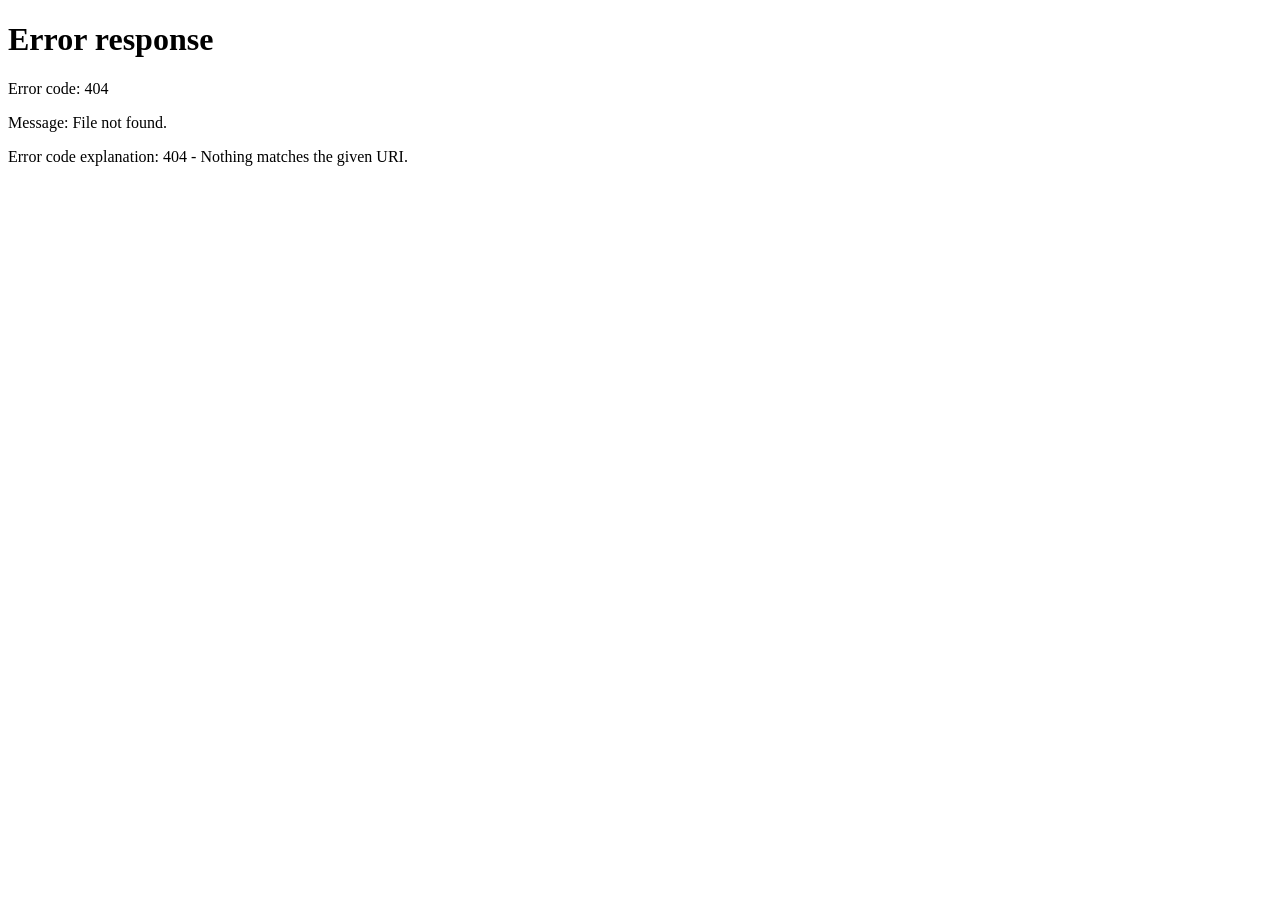
==== index.html @ 8b1a1ca0 "Sube index y calendario de citas" ====
<!doctype html>
<html lang="es">
<head>
  <meta charset="UTF-8">
  <meta name="viewport" content="width=device-width, initial-scale=1.0">
  <title>Especialidades | Clínica Salud</title>
  <link rel="stylesheet" href="https://cdn.jsdelivr.net/npm/@fortawesome/fontawesome-free@6.7.2/css/all.min.css">
  <link rel="stylesheet" href="css/estilos.css">
  <script src="js/app.js" defer></script>
</head>
<body data-page="inicio">
  <header>
    <h1><i class="fa-solid fa-heart-pulse" aria-hidden="true"></i> Clínica Salud</h1>
    <p id="saludo-usuario"></p>
    <button id="cerrar-sesion" type="button"><i class="fa-solid fa-right-from-bracket" aria-hidden="true"></i> Cerrar sesión</button>
  </header>

  <main>
    <section aria-labelledby="titulo-especialidades">
      <h2 id="titulo-especialidades"><i class="fa-solid fa-calendar-check" aria-hidden="true"></i> Solicita una cita</h2>
      <p>Elige una especialidad para consultar a sus médicos disponibles.</p>

      <label for="especialidad">Especialidad</label><br>
      <select id="especialidad" name="especialidad">
        <option value="">-- Selecciona una especialidad --</option>
      </select>
    </section>

    <section aria-labelledby="titulo-medicos">
      <h2 id="titulo-medicos"><i class="fa-solid fa-user-doctor" aria-hidden="true"></i> Médicos</h2>
      <p id="mensaje-medicos" aria-live="polite">Selecciona una especialidad para ver los médicos.</p>
      <div id="lista-medicos"></div>
    </section>

    <section aria-labelledby="titulo-mis-citas">
      <h2 id="titulo-mis-citas"><i class="fa-solid fa-clipboard-list" aria-hidden="true"></i> Mis citas</h2>
      <div id="mis-citas"></div>
    </section>
  </main>
</body>
</html>
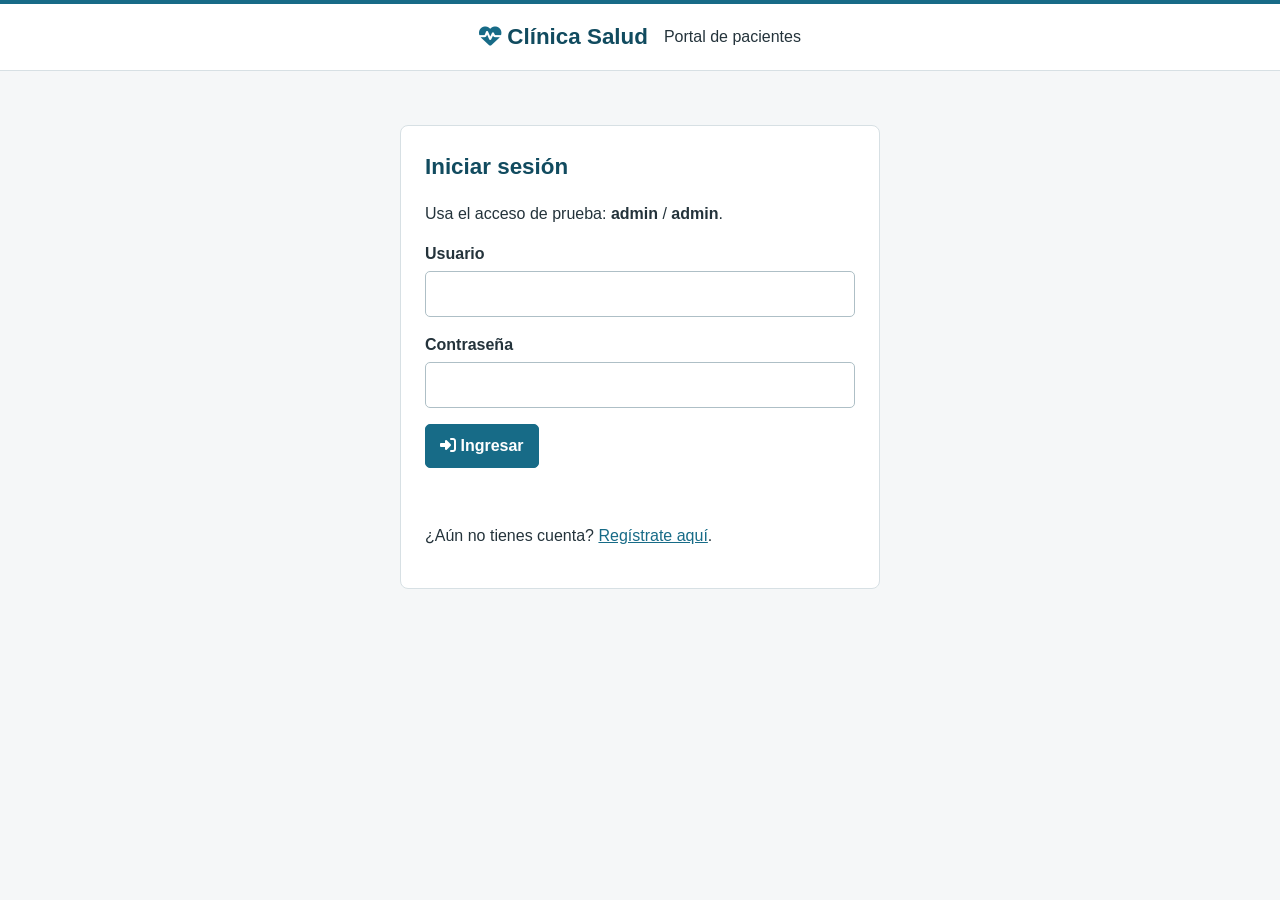
==== commit e63381c0: "Se agrega comentarios y pequeños cambios" ====
--- a/index.html
+++ b/index.html
@@ -4,11 +4,13 @@
   <meta charset="UTF-8">
   <meta name="viewport" content="width=device-width, initial-scale=1.0">
   <title>Especialidades | Clínica Salud</title>
+  <!-- importa los iconos usados en la página -->
   <link rel="stylesheet" href="https://cdn.jsdelivr.net/npm/@fortawesome/fontawesome-free@6.7.2/css/all.min.css">
   <link rel="stylesheet" href="css/estilos.css">
   <script src="js/app.js" defer></script>
 </head>
 <body data-page="inicio">
+  <!-- muestra el nombre de la clínica y la sesión activa -->
   <header>
     <h1><i class="fa-solid fa-heart-pulse" aria-hidden="true"></i> Clínica Salud</h1>
     <p id="saludo-usuario"></p>
@@ -16,6 +18,7 @@
   </header>
 
   <main>
+    <!-- permite elegir la especialidad médica -->
     <section aria-labelledby="titulo-especialidades">
       <h2 id="titulo-especialidades"><i class="fa-solid fa-calendar-check" aria-hidden="true"></i> Solicita una cita</h2>
       <p>Elige una especialidad para consultar a sus médicos disponibles.</p>
@@ -26,12 +29,14 @@
       </select>
     </section>
 
+    <!-- muestra los médicos de la especialidad elegida -->
     <section aria-labelledby="titulo-medicos">
       <h2 id="titulo-medicos"><i class="fa-solid fa-user-doctor" aria-hidden="true"></i> Médicos</h2>
       <p id="mensaje-medicos" aria-live="polite">Selecciona una especialidad para ver los médicos.</p>
       <div id="lista-medicos"></div>
     </section>
 
+    <!-- muestra las citas del usuario -->
     <section aria-labelledby="titulo-mis-citas">
       <h2 id="titulo-mis-citas"><i class="fa-solid fa-clipboard-list" aria-hidden="true"></i> Mis citas</h2>
       <div id="mis-citas"></div>
--- a/css/estilos.css
+++ b/css/estilos.css
@@ -0,0 +1,317 @@
+/* guarda los colores usados en la página */
+:root {
+    --azul: #176b87;
+    --azul-oscuro: #114b5f;
+    --celeste: #eaf5f8;
+    --fondo: #f5f7f8;
+    --texto: #24333b;
+    --borde: #d7e0e4;
+    --blanco: #ffffff;
+    --alerta: #b42318;
+}
+
+/* hace más predecible el tamaño de los elementos */
+* {
+    box-sizing: border-box;
+}
+
+/* da el estilo general de la página */
+body {
+    margin: 0;
+    background: var(--fondo);
+    color: var(--texto);
+    font-family: Arial, Helvetica, sans-serif;
+    line-height: 1.5;
+}
+
+/* organiza la parte superior de cada página */
+header {
+    display: flex;
+    align-items: center;
+    gap: 16px;
+    flex-wrap: wrap;
+    padding: 16px max(24px, calc((100% - 1000px) / 2));
+    background: var(--blanco);
+    border-top: 4px solid var(--azul);
+    border-bottom: 1px solid var(--borde);
+}
+
+header h1 {
+    margin: 0;
+    color: var(--azul-oscuro);
+    font-size: 1.4rem;
+}
+
+header h1 i,
+h2 i,
+h3 i {
+    color: var(--azul);
+}
+
+header p {
+    margin: 0;
+}
+
+header #saludo-usuario {
+    margin-left: auto;
+    color: #5d6d75;
+}
+
+/* centra el contenido principal */
+main {
+    width: min(100% - 32px, 960px);
+    margin: 32px auto;
+}
+
+/* da forma a cada bloque de contenido */
+section {
+    margin-bottom: 20px;
+    padding: 24px;
+    background: var(--blanco);
+    border: 1px solid var(--borde);
+    border-radius: 8px;
+}
+
+body[data-page="login"] main,
+body[data-page="registro"] main {
+    width: min(100% - 32px, 480px);
+    margin-top: 54px;
+}
+
+body[data-page="login"] header,
+body[data-page="registro"] header {
+    justify-content: center;
+}
+
+h2,
+h3 {
+    margin-top: 0;
+    color: var(--azul-oscuro);
+}
+
+h2 {
+    font-size: 1.4rem;
+}
+
+p {
+    margin-top: 0;
+}
+
+label {
+    display: inline-block;
+    margin-bottom: 5px;
+    font-weight: bold;
+}
+
+/* da el mismo estilo a los campos del formulario */
+input,
+textarea,
+select {
+    width: 100%;
+    padding: 10px;
+    color: var(--texto);
+    font: inherit;
+    background: var(--blanco);
+    border: 1px solid #aebfc6;
+    border-radius: 5px;
+}
+
+textarea {
+    resize: vertical;
+}
+
+input:focus,
+textarea:focus,
+select:focus {
+    outline: 3px solid #bfe3ed;
+    border-color: var(--azul);
+}
+
+/* da estilo a los botones y enlaces de reserva */
+button,
+#lista-medicos a {
+    display: inline-block;
+    padding: 9px 14px;
+    color: var(--blanco);
+    font: inherit;
+    font-weight: bold;
+    text-decoration: none;
+    cursor: pointer;
+    background: var(--azul);
+    border: 1px solid var(--azul);
+    border-radius: 5px;
+}
+
+button:hover,
+#lista-medicos a:hover {
+    background: var(--azul-oscuro);
+    border-color: var(--azul-oscuro);
+}
+
+button:disabled {
+    cursor: not-allowed;
+    color: #829098;
+    background: #e8edef;
+    border-color: #e8edef;
+}
+
+a {
+    color: var(--azul);
+}
+
+#mensaje-login,
+#mensaje-registro,
+#mensaje-cita {
+    min-height: 24px;
+    margin-top: 16px;
+    color: var(--alerta);
+    font-weight: bold;
+}
+
+/* ordena las tarjetas de los médicos */
+#lista-medicos {
+    display: grid;
+    grid-template-columns: repeat(auto-fit, minmax(210px, 1fr));
+    gap: 14px;
+}
+
+#lista-medicos article {
+    padding: 18px;
+    border: 1px solid var(--borde);
+    border-radius: 7px;
+}
+
+#lista-medicos article h3 {
+    margin: 8px 0 2px;
+}
+
+#lista-medicos article p {
+    color: #5d6d75;
+}
+
+.icono-medico {
+    color: var(--azul);
+    font-size: 1.4rem;
+}
+
+#mis-citas ul {
+    margin: 0;
+    padding-left: 22px;
+}
+
+#datos-medico {
+    padding: 10px 12px;
+    color: var(--azul-oscuro);
+    font-weight: bold;
+    background: var(--celeste);
+    border-radius: 5px;
+}
+
+#titulo-calendario {
+    margin-bottom: 12px;
+}
+
+#mes-actual {
+    display: inline-block;
+    min-width: 150px;
+    margin: 0 8px;
+    text-align: center;
+    color: var(--azul-oscuro);
+}
+
+#mes-anterior,
+#mes-siguiente {
+    padding: 5px 10px;
+}
+
+/* organiza los días del calendario */
+table {
+    width: 100%;
+    margin-top: 16px;
+    border-collapse: collapse;
+}
+
+th {
+    padding: 8px 4px;
+    color: var(--azul-oscuro);
+    font-size: 0.85rem;
+}
+
+td {
+    width: 14.28%;
+    height: 46px;
+    padding: 3px;
+    text-align: center;
+    border: 1px solid #edf1f2;
+}
+
+.boton-dia {
+    width: 100%;
+    min-height: 36px;
+    padding: 5px 2px;
+    font-weight: normal;
+}
+
+.boton-dia[aria-pressed="true"],
+.boton-hora[aria-pressed="true"] {
+    background: var(--azul-oscuro);
+    border-color: var(--azul-oscuro);
+}
+
+fieldset {
+    margin: 20px 0;
+    padding: 16px;
+    border: 1px solid var(--borde);
+    border-radius: 6px;
+}
+
+legend {
+    padding: 0 6px;
+    font-weight: bold;
+    color: var(--azul-oscuro);
+}
+
+#horarios-disponibles {
+    display: flex;
+    flex-wrap: wrap;
+    gap: 8px;
+}
+
+.boton-hora {
+    min-width: 74px;
+    font-weight: normal;
+}
+
+/* ajusta la página para pantallas pequeñas */
+@media (max-width: 600px) {
+    header {
+        padding: 14px 16px;
+    }
+
+    header #saludo-usuario {
+        width: 100%;
+        margin-left: 0;
+    }
+
+    main {
+        width: min(100% - 24px, 960px);
+        margin: 20px auto;
+    }
+
+    section {
+        padding: 18px;
+    }
+
+    th {
+        font-size: 0.7rem;
+    }
+
+    td {
+        height: 40px;
+    }
+
+    .boton-dia {
+        min-height: 30px;
+        font-size: 0.78rem;
+    }
+}
